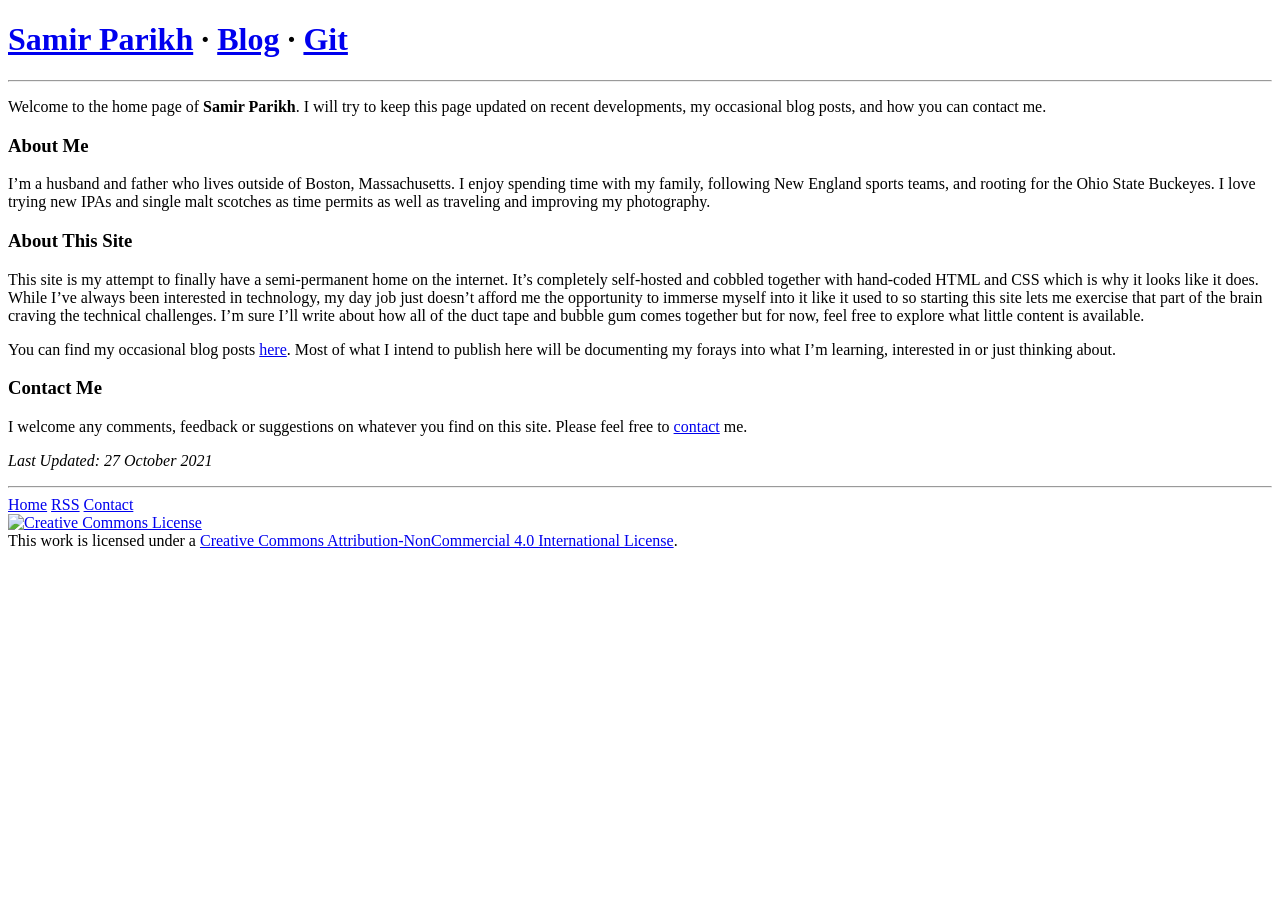
==== index.html @ b230b489 "add index.html" ====
<!DOCTYPE html PUBLIC "-//W3C//DTD XHTML 1.0 Transitional//EN" "http://www.w3.org/TR/xhtml1/DTD/xhtml1-transitional.dtd">
<html xmlns="http://www.w3.org/1999/xhtml">
<head>
  <meta http-equiv="Content-Type" content="text/html; charset=utf-8" />
  <meta name="viewport" content="width=device-width, initial-scale=1">
  <meta http-equiv="Content-Style-Type" content="text/css" />
  <link rel="icon" type="image/png" href="/assets/favicon.png" />
  <meta name="author" content="Samir Parikh" />
  <meta name="description" content="Internet home of the only Samir Parikh who isn't a medical doctor!" >
  <meta name="date" content="2018-12-27" />
  <title>Samir Parikh</title>
  <style type="text/css">code{white-space: pre;}</style>
  <link rel="stylesheet" href="notsoplainnew.css" type="text/css" />
</head>
<body>
<div id="blogHeader">
    <h1><a href="https://samirparikh.com"><b>Samir Parikh</b></a> &middot; <a href="/blog/posts.html">Blog</a> &middot; <a href="https://git.samirparikh.com">Git</a></h1>
	<hr />
</div>

</div>
<p>Welcome to the home page of <strong>Samir Parikh</strong>. I will try to keep this page updated on recent developments, my occasional blog posts, and how you can contact me.</p>
<h3 id="about-me">About Me</h3>
<p>I’m a husband and father who lives outside of Boston, Massachusetts. I enjoy spending time with my family, following New England sports teams, and rooting for the Ohio State Buckeyes. I love trying new IPAs and single malt scotches as time permits as well as traveling and improving my photography.</p>
<h3 id="about-this-site">About This Site</h3>
<p>This site is my attempt to finally have a semi-permanent home on the internet. It’s completely self-hosted and cobbled together with hand-coded HTML and CSS which is why it looks like it does. While I’ve always been interested in technology, my day job just doesn’t afford me the opportunity to immerse myself into it like it used to so starting this site lets me exercise that part of the brain craving the technical challenges. I’m sure I’ll write about how all of the duct tape and bubble gum comes together but for now, feel free to explore what little content is available.</p>
<p>You can find my occasional blog posts <a href="blog/posts.html">here</a>. Most of what I intend to publish here will be documenting my forays into what I’m learning, interested in or just thinking about.</p>
<h3 id="contact-me">Contact Me</h3>
<p>I welcome any comments, feedback or suggestions on whatever you find on this site. Please feel free to <a href="contact.html">contact</a> me.</p>
<p><em>Last Updated: 27 October 2021</em></p>
<footer>
	<hr>
<div class="navbar">
<a href="https://samirparikh.com">Home</a>
<a rel="alternate" type="application/rss+xml" href="https://samirparikh.com/blog/rss.xml">RSS</a>
<a href="https://samirparikh.com/contact.html">Contact</a>
</div>

<div id="footer">
	<a rel="license" href="http://creativecommons.org/licenses/by-nc/4.0/"><img alt="Creative Commons License" style="border-width:0" src="https://i.creativecommons.org/l/by-nc/4.0/80x15.png" /></a><br />This work is licensed under a <a rel="license" href="http://creativecommons.org/licenses/by-nc/4.0/">Creative Commons Attribution-NonCommercial 4.0 International License</a>.
</div>
</footer>
</body>
</html>
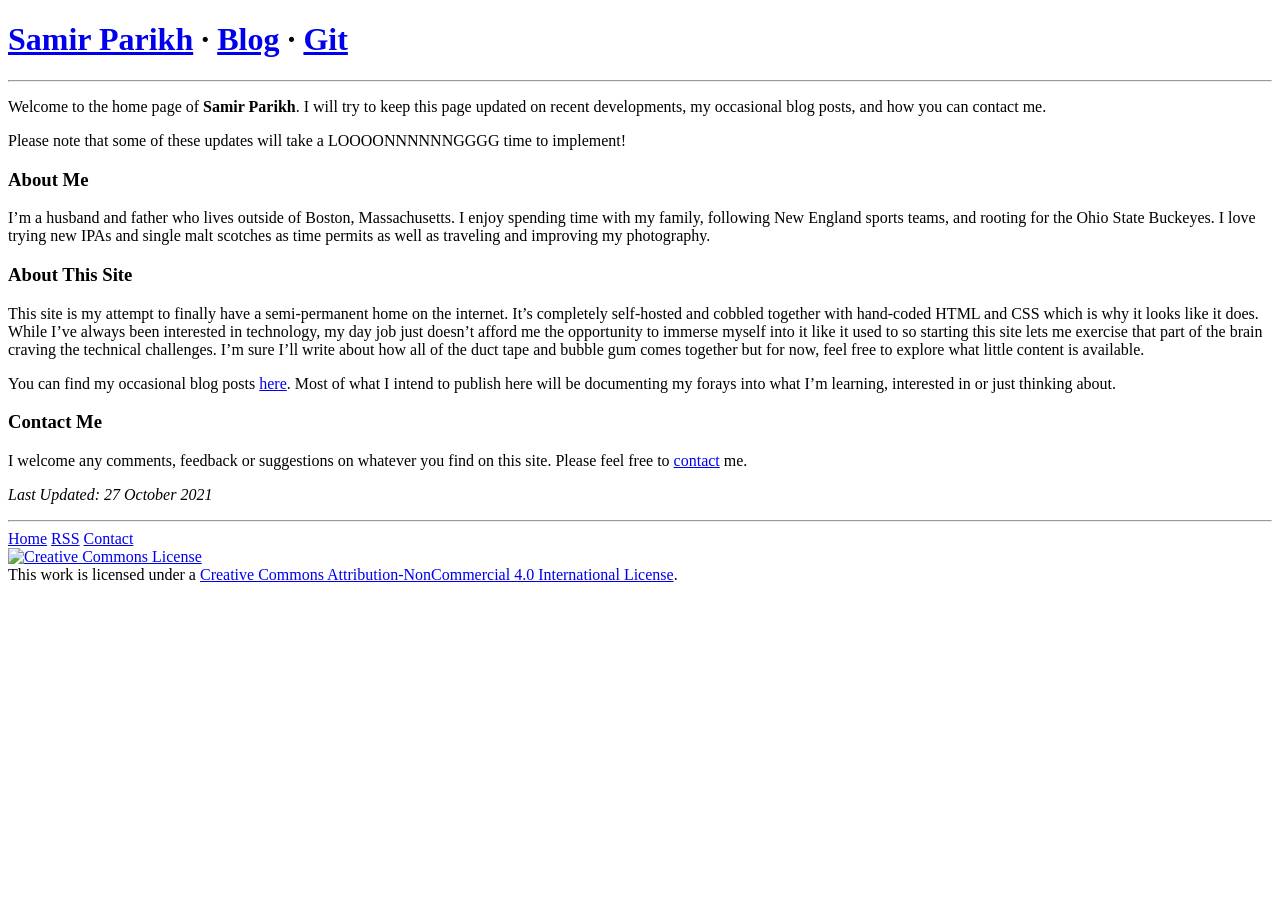
==== commit c51b7c2f: "update index.html" ====
--- a/index.html
+++ b/index.html
@@ -20,6 +20,7 @@
 
 </div>
 <p>Welcome to the home page of <strong>Samir Parikh</strong>. I will try to keep this page updated on recent developments, my occasional blog posts, and how you can contact me.</p>
+<p>Please note that some of these updates will take a LOOOONNNNNNGGGG time to implement!</p>
 <h3 id="about-me">About Me</h3>
 <p>I’m a husband and father who lives outside of Boston, Massachusetts. I enjoy spending time with my family, following New England sports teams, and rooting for the Ohio State Buckeyes. I love trying new IPAs and single malt scotches as time permits as well as traveling and improving my photography.</p>
 <h3 id="about-this-site">About This Site</h3>
